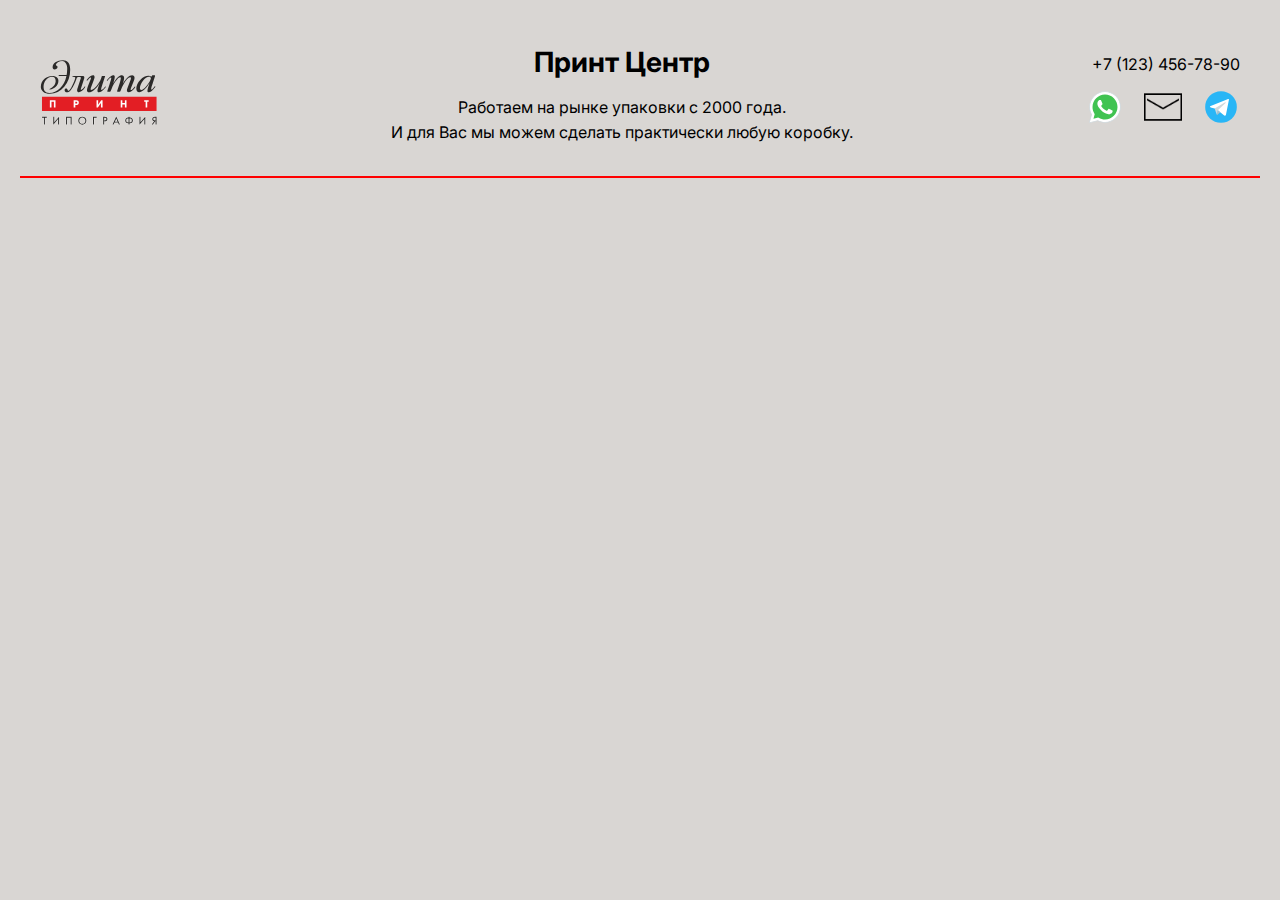
==== index.html @ a6a3c1fc "first commit" ====
<!DOCTYPE html>
<html lang="ru">

<head>
	<meta charset="UTF-8">
	<meta name="viewport" content="width=device-width, initial-scale=1.0">
	<title>Элита Принт Топография</title>
	<link rel="stylesheet" href="style.css">
	<link href="https://fonts.googleapis.com/css2?family=Inter:wght@400&display=swap" rel="stylesheet">
</head>

<body>
	<header class="header">
		<img src="img/logo.svg" alt="Логотип">
		<div class="center-text">
			<h1>Принт Центр</h1>
			<p>Работаем на рынке упаковки с 2000 года. </p>
			<p>И для Вас мы можем сделать практически любую коробку.</p>
		</div>
		<div class="contact-info">
			<p>+7 (123) 456-78-90</p>
			<div class="social-icons">
				<a href="#"><img src="img/wa.svg" alt="WhatsApp"></a>
				<a href="#"><img src="img/e-mail.png" alt="E-mail"></a>
				<a href="#"><img src="img/tg28.svg" alt="Telegram"></a>
			</div>
		</div>
	</header>
	<div class="red-line"></div>

</body>

</html>
---- style.css ----
/* Обнуляющие стили */
* {
	margin: 0;
	padding: 0;
	box-sizing: border-box;
}

body {
  font-family: 'Inter', sans-serif;
	line-height: 1.6;
	background-color: #d9d6d3;
	padding: 20px;
}

.header {
	display: flex;
	flex-direction: column;
	align-items: center;
	text-align: center;
	/* background-color: #fff; */
	padding: 20px;
	/* border-radius: 10px;
	box-shadow: 0 0 10px rgba(0, 0, 0, 0.1); */
}

/* .logo {
	font-size: 24px;
	font-weight: bold;
	margin-bottom: 10px;
} */

.center-text h1 {
	font-size: 28px;
	margin-bottom: 10px;
}

.center-text p {
	font-size: 16px;
	margin-bottom: 0px;
}

.contact-info {
	display: flex;
	flex-direction: column;
	align-items: center;
}

.contact-info p {
	font-size: 16px;
	margin-bottom: 10px;
}

.social-icons {
	display: flex;
	gap: 20px;
}

.social-icons a img {
	width: 38px;
	height: 38px;
}

.red-line {
	width: 100%;
	height: 2px;
	background-color: red;
	margin-top: 10px;
}

/* Адаптивная верстка */
@media (min-width: 768px) {
	.header {
			flex-direction: row;
			justify-content: space-between;
			text-align: left;
	}

	.center-text {
			text-align: center;
			flex: 1;
			margin: 0 20px;
	}

	.contact-info {
			align-items: flex-end;
	}
}
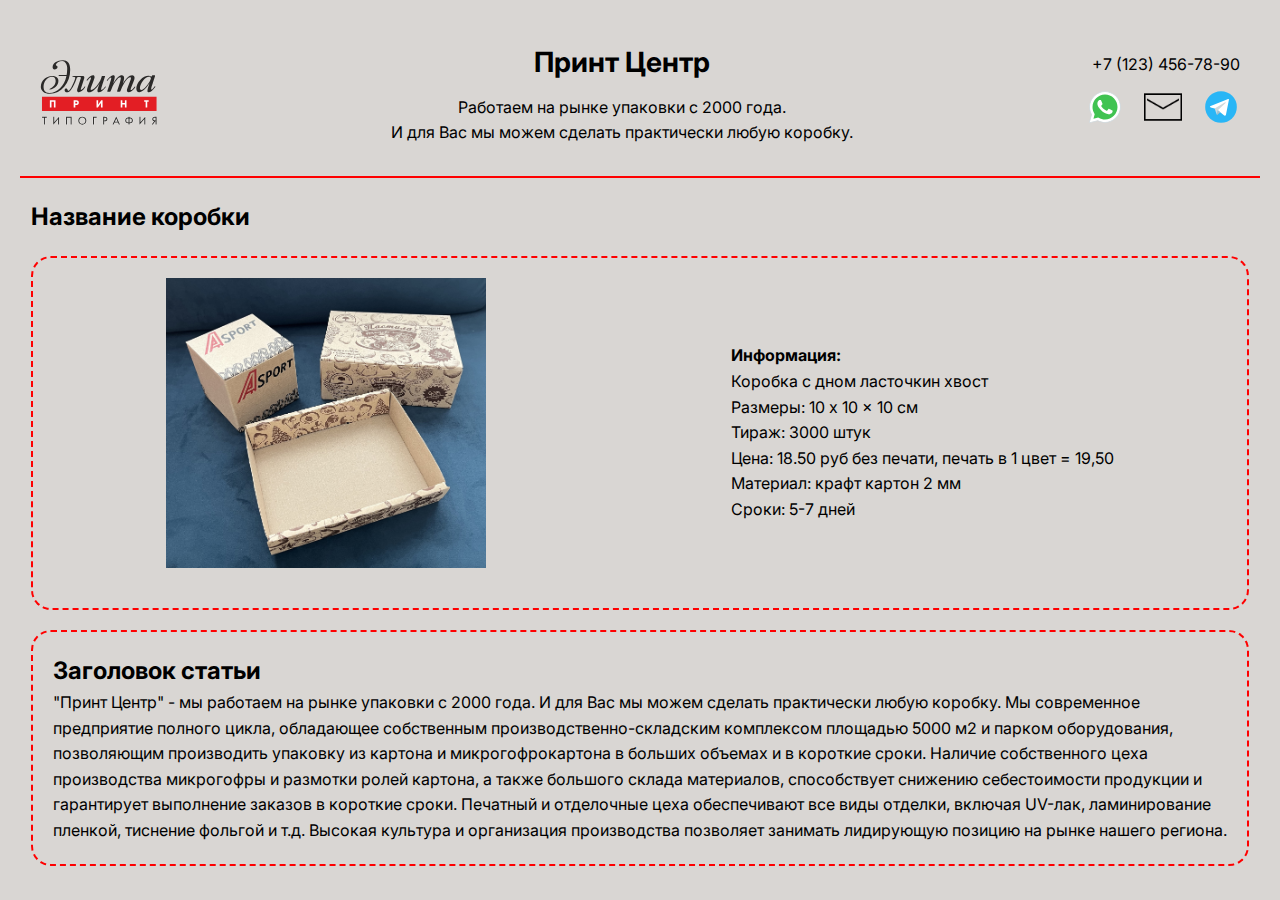
==== commit b70ca8b6: "add img block" ====
--- a/index.html
+++ b/index.html
@@ -27,7 +27,37 @@
 		</div>
 	</header>
 	<div class="red-line"></div>
+	<div class="container">
+		<h2 class="box-name">Название коробки</h2>
+		<div class="box-info">
+			<div class="box-content">
+				<img src="img/box.jpg" alt="Фото коробки">
+				<div class="box-text">
+					<h4>Информация:</h4>
+					<p>Коробка с дном ласточкин хвост</p>
+					<p>Размеры: 10 x 10 x 10 см</p>
+					<p>Тираж: 3000 штук</p>
+					<p>Цена: 18.50 руб без печати, печать в 1 цвет = 19,50</p>
+					<p>Материал: крафт картон 2 мм</p>
+					<p>Сроки: 5-7 дней</p>
+				</div>
+			</div>
+		</div>
 
+		<div class="additional-info">
+			<h2>Заголовок статьи</h2>
+			<p>"Принт Центр" - мы работаем на рынке упаковки с 2000 года.
+				И для Вас мы можем сделать практически любую коробку.
+				Мы современное предприятие полного цикла, обладающее собственным производственно-складским комплексом площадью
+				5000 м2 и парком оборудования, позволяющим производить упаковку из картона и микрогофрокартона в больших объемах
+				и в короткие сроки.
+				Наличие собственного цеха производства микрогофры и размотки ролей картона, а также большого склада материалов,
+				способствует снижению себестоимости продукции и гарантирует выполнение заказов в короткие сроки.
+				Печатный и отделочные цеха обеспечивают все виды отделки, включая UV-лак, ламинирование пленкой, тиснение
+				фольгой и т.д.
+				Высокая культура и организация производства позволяет занимать лидирующую позицию на рынке нашего региона.</p>
+		</div>
+	</div>
 </body>
 
 </html>--- a/style.css
+++ b/style.css
@@ -1,87 +1,127 @@
 /* Обнуляющие стили */
 * {
-	margin: 0;
-	padding: 0;
-	box-sizing: border-box;
+  margin: 0;
+  padding: 0;
+  box-sizing: border-box;
 }
 
 body {
-  font-family: 'Inter', sans-serif;
-	line-height: 1.6;
-	background-color: #d9d6d3;
-	padding: 20px;
+  font-family: "Inter", sans-serif;
+  line-height: 1.6;
+  background-color: #d9d6d3;
+  padding: 20px;
 }
 
 .header {
-	display: flex;
-	flex-direction: column;
-	align-items: center;
-	text-align: center;
-	/* background-color: #fff; */
-	padding: 20px;
-	/* border-radius: 10px;
-	box-shadow: 0 0 10px rgba(0, 0, 0, 0.1); */
+  display: flex;
+  flex-direction: column;
+  align-items: center;
+  text-align: center;
+  padding: 20px;
 }
 
-/* .logo {
-	font-size: 24px;
-	font-weight: bold;
-	margin-bottom: 10px;
-} */
+.container {
+	max-width: 1218px;
+	margin: 0 auto;
+}
 
 .center-text h1 {
-	font-size: 28px;
-	margin-bottom: 10px;
+  font-size: 28px;
+  margin-bottom: 10px;
 }
 
 .center-text p {
-	font-size: 16px;
-	margin-bottom: 0px;
+  font-size: 16px;
+  margin-bottom: 0px;
 }
 
 .contact-info {
-	display: flex;
-	flex-direction: column;
-	align-items: center;
+  display: flex;
+  flex-direction: column;
+  align-items: center;
 }
 
 .contact-info p {
-	font-size: 16px;
-	margin-bottom: 10px;
+  font-size: 16px;
+  margin-bottom: 10px;
 }
 
 .social-icons {
-	display: flex;
-	gap: 20px;
+  display: flex;
+  gap: 20px;
 }
 
 .social-icons a img {
-	width: 38px;
-	height: 38px;
+  width: 38px;
+  height: 38px;
 }
 
 .red-line {
-	width: 100%;
-	height: 2px;
-	background-color: red;
-	margin-top: 10px;
+  width: 100%;
+  height: 2px;
+  background-color: red;
+  margin-top: 10px;
+}
+
+.box-name {
+  margin-top: 20px;
+  margin-bottom: 10px;
+}
+
+.box-info {
+  border: 2px dashed red;
+  border-radius: 20px;
+  padding: 20px;
+  margin-top: 20px;
+}
+
+.box-content {
+  display: flex;
+  flex-direction: column;
+  align-items: center;
+  justify-content: space-around;
+}
+
+.box-content img {
+  max-width: 320px;
+  height: auto;
+  margin-bottom: 20px;
+}
+
+.box-text {
+  text-align: left;
+}
+
+.additional-info {
+  border: 2px dashed red;
+  border-radius: 20px;
+  padding: 20px;
+  margin-top: 20px;
 }
 
 /* Адаптивная верстка */
 @media (min-width: 768px) {
-	.header {
-			flex-direction: row;
-			justify-content: space-between;
-			text-align: left;
-	}
+  .header {
+    flex-direction: row;
+    justify-content: space-between;
+    text-align: left;
+  }
 
-	.center-text {
-			text-align: center;
-			flex: 1;
-			margin: 0 20px;
-	}
+  .center-text {
+    text-align: center;
+    flex: 1;
+    margin: 0 20px;
+  }
 
-	.contact-info {
-			align-items: flex-end;
-	}
-}+  .contact-info {
+    align-items: flex-end;
+  }
+
+  .box-content {
+    flex-direction: row;
+  }
+
+  .box-text {
+    margin-left: 20px;
+  }
+}
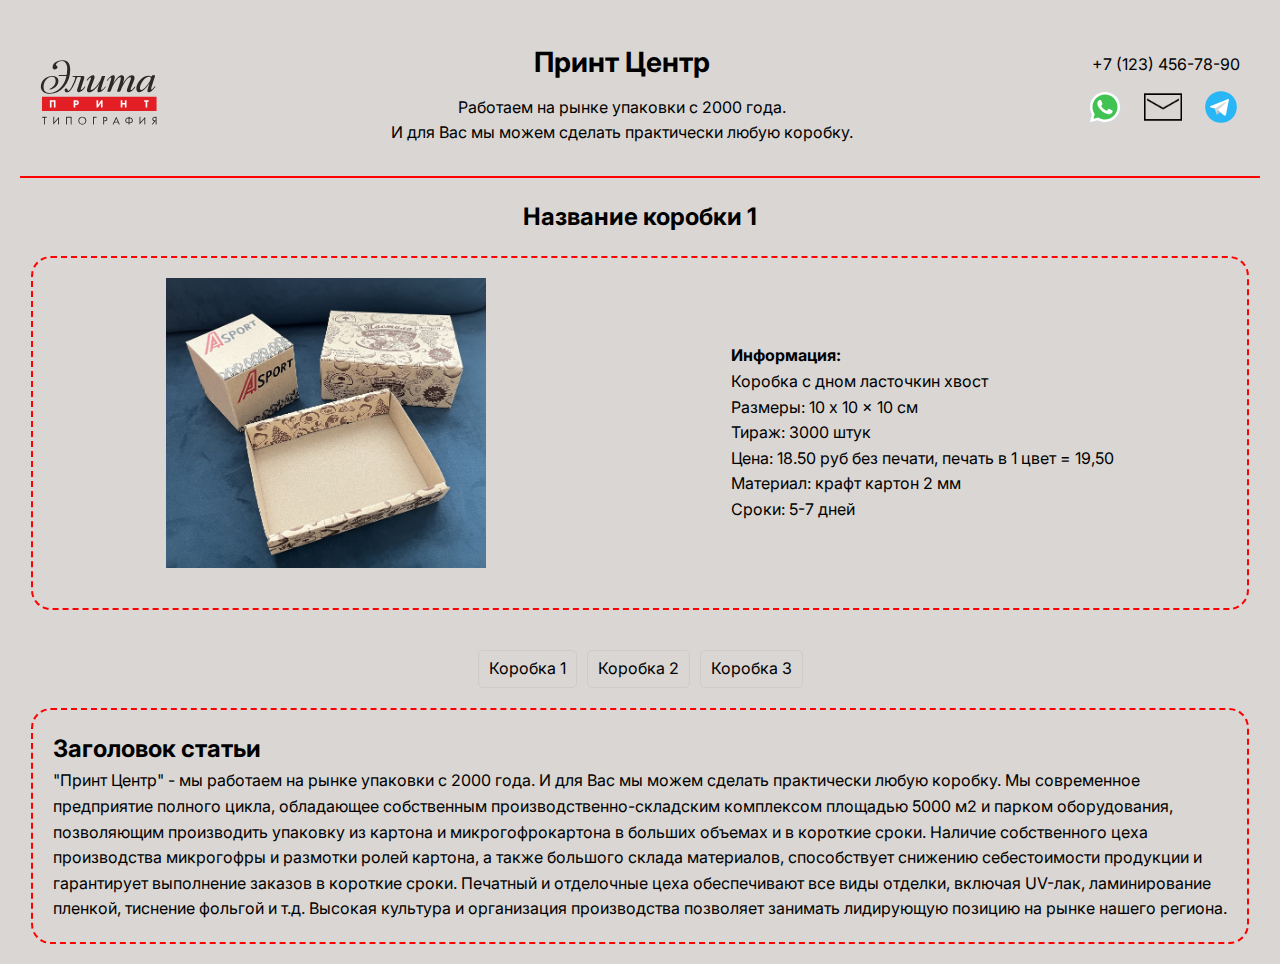
==== commit 0abf3925: "add slider" ====
--- a/index.html
+++ b/index.html
@@ -14,7 +14,7 @@
 		<img src="img/logo.svg" alt="Логотип">
 		<div class="center-text">
 			<h1>Принт Центр</h1>
-			<p>Работаем на рынке упаковки с 2000 года. </p>
+			<p>Работаем на рынке упаковки с 2000 года.</p>
 			<p>И для Вас мы можем сделать практически любую коробку.</p>
 		</div>
 		<div class="contact-info">
@@ -28,7 +28,7 @@
 	</header>
 	<div class="red-line"></div>
 	<div class="container">
-		<h2 class="box-name">Название коробки</h2>
+		<!-- <h2 class="box-name">Название коробки</h2>
 		<div class="box-info">
 			<div class="box-content">
 				<img src="img/box.jpg" alt="Фото коробки">
@@ -41,8 +41,77 @@
 					<p>Материал: крафт картон 2 мм</p>
 					<p>Сроки: 5-7 дней</p>
 				</div>
+			</div> -->
+		<div class="slider">
+			<!-- Radio buttons -->
+			<input type="radio" name="slider" id="slide1" checked>
+			<input type="radio" name="slider" id="slide2">
+			<input type="radio" name="slider" id="slide3">
+
+			<!-- Slides -->
+			<div class="slides">
+				<div class="slide" id="content1">
+					<h2 class="box-name">Название коробки 1</h2>
+					<div class="box-info">
+						<div class="box-content">
+							<img src="img/box.jpg" alt="Фото коробки">
+							<div class="box-text">
+								<h4>Информация:</h4>
+								<p>Коробка с дном ласточкин хвост</p>
+								<p>Размеры: 10 x 10 x 10 см</p>
+								<p>Тираж: 3000 штук</p>
+								<p>Цена: 18.50 руб без печати, печать в 1 цвет = 19,50</p>
+								<p>Материал: крафт картон 2 мм</p>
+								<p>Сроки: 5-7 дней</p>
+							</div>
+						</div>
+					</div>
+				</div>
+				<div class="slide" id="content2">
+					<h2 class="box-name">Название коробки 2</h2>
+					<div class="box-info">
+						<div class="box-content">
+							<img src="img/box2.jpg" alt="Фото коробки">
+							<div class="box-text">
+								<h4>Информация:</h4>
+								<p>Коробка с дном ласточкин хвост</p>
+								<p>Размеры: 10 x 10 x 10 см</p>
+								<p>Тираж: 3000 штук</p>
+								<p>Цена: 18.50 руб без печати, печать в 1 цвет = 19,50</p>
+								<p>Материал: крафт картон 2 мм</p>
+								<p>Сроки: 5-7 дней</p>
+							</div>
+						</div>
+					</div>
+				</div>
+				<div class="slide" id="content3">
+
+					<h2 class="box-name">Название коробки 3</h2>
+					<div class="box-info">
+						<div class="box-content">
+							<img src="img/box.jpg" alt="Фото коробки">
+							<div class="box-text">
+								<h4>Информация:</h4>
+								<p>Коробка с дном ласточкин хвост</p>
+								<p>Размеры: 10 x 10 x 10 см</p>
+								<p>Тираж: 3000 штук</p>
+								<p>Цена: 18.50 руб без печати, печать в 1 цвет = 19,50</p>
+								<p>Материал: крафт картон 2 мм</p>
+								<p>Сроки: 5-7 дней</p>
+							</div>
+						</div>
+					</div>
+				</div>
+			</div>
+
+			<!-- Navigation -->
+			<div class="navigation">
+				<label for="slide1">Коробка 1</label>
+				<label for="slide2">Коробка 2</label>
+				<label for="slide3">Коробка 3</label>
 			</div>
 		</div>
+
 
 		<div class="additional-info">
 			<h2>Заголовок статьи</h2>
--- a/style.css
+++ b/style.css
@@ -99,6 +99,63 @@
   margin-top: 20px;
 }
 
+/* Основные стили слайдера */
+.slider {
+  position: relative;
+  max-width: 100%;
+  margin: 0 auto;
+  overflow: hidden;
+}
+
+.slides {
+  display: flex;
+  transition: transform 0.5s ease-in-out;
+}
+
+.slide {
+  min-width: 100%;
+  box-sizing: border-box;
+  text-align: center;
+}
+
+/* Скрытие радиокнопок */
+input[type="radio"] {
+  display: none;
+}
+
+/* Позиционирование слайдов */
+#slide1:checked ~ .slides {
+  transform: translateX(0);
+}
+#slide2:checked ~ .slides {
+  transform: translateX(-100%);
+}
+#slide3:checked ~ .slides {
+  transform: translateX(-200%);
+}
+
+/* Стили для навигации */
+.navigation {
+  display: flex;
+  justify-content: center;
+  gap: 10px;
+  margin-top: 10px;
+}
+
+.navigation label {
+  cursor: pointer;
+  padding: 5px 10px;
+  background-color: #d9d6d3;
+  border: 1px solid #ccc;
+  border-radius: 5px;
+  transition: background-color 0.3s;
+}
+
+.navigation label:hover {
+  background-color: #ccc;
+}
+
+
 /* Адаптивная верстка */
 @media (min-width: 768px) {
   .header {
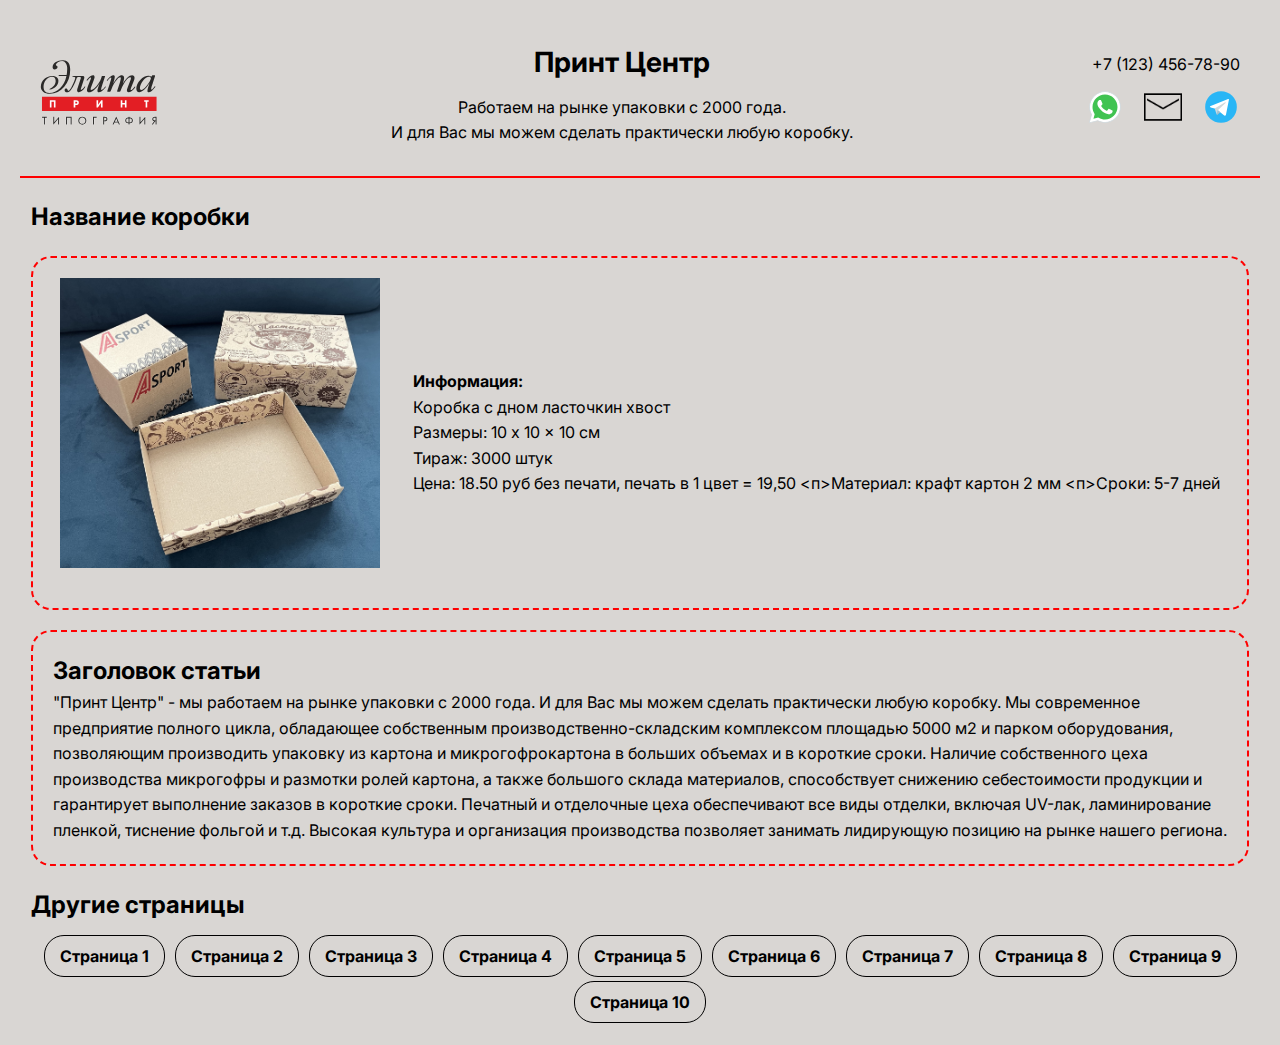
==== commit 048b2a26: "add link" ====
--- a/index.html
+++ b/index.html
@@ -10,25 +10,10 @@
 </head>
 
 <body>
-	<header class="header">
-		<img src="img/logo.svg" alt="Логотип">
-		<div class="center-text">
-			<h1>Принт Центр</h1>
-			<p>Работаем на рынке упаковки с 2000 года.</p>
-			<p>И для Вас мы можем сделать практически любую коробку.</p>
-		</div>
-		<div class="contact-info">
-			<p>+7 (123) 456-78-90</p>
-			<div class="social-icons">
-				<a href="#"><img src="img/wa.svg" alt="WhatsApp"></a>
-				<a href="#"><img src="img/e-mail.png" alt="E-mail"></a>
-				<a href="#"><img src="img/tg28.svg" alt="Telegram"></a>
-			</div>
-		</div>
-	</header>
-	<div class="red-line"></div>
+	<div id="header-placeholder"></div>
+
 	<div class="container">
-		<!-- <h2 class="box-name">Название коробки</h2>
+		<h2 class="box-name">Название коробки</h2>
 		<div class="box-info">
 			<div class="box-content">
 				<img src="img/box.jpg" alt="Фото коробки">
@@ -37,82 +22,12 @@
 					<p>Коробка с дном ласточкин хвост</p>
 					<p>Размеры: 10 x 10 x 10 см</p>
 					<p>Тираж: 3000 штук</p>
-					<p>Цена: 18.50 руб без печати, печать в 1 цвет = 19,50</p>
-					<p>Материал: крафт картон 2 мм</p>
-					<p>Сроки: 5-7 дней</p>
-				</div>
-			</div> -->
-		<div class="slider">
-			<!-- Radio buttons -->
-			<input type="radio" name="slider" id="slide1" checked>
-			<input type="radio" name="slider" id="slide2">
-			<input type="radio" name="slider" id="slide3">
-
-			<!-- Slides -->
-			<div class="slides">
-				<div class="slide" id="content1">
-					<h2 class="box-name">Название коробки 1</h2>
-					<div class="box-info">
-						<div class="box-content">
-							<img src="img/box.jpg" alt="Фото коробки">
-							<div class="box-text">
-								<h4>Информация:</h4>
-								<p>Коробка с дном ласточкин хвост</p>
-								<p>Размеры: 10 x 10 x 10 см</p>
-								<p>Тираж: 3000 штук</p>
-								<p>Цена: 18.50 руб без печати, печать в 1 цвет = 19,50</p>
-								<p>Материал: крафт картон 2 мм</p>
-								<p>Сроки: 5-7 дней</p>
-							</div>
-						</div>
-					</div>
-				</div>
-				<div class="slide" id="content2">
-					<h2 class="box-name">Название коробки 2</h2>
-					<div class="box-info">
-						<div class="box-content">
-							<img src="img/box2.jpg" alt="Фото коробки">
-							<div class="box-text">
-								<h4>Информация:</h4>
-								<p>Коробка с дном ласточкин хвост</p>
-								<p>Размеры: 10 x 10 x 10 см</p>
-								<p>Тираж: 3000 штук</p>
-								<p>Цена: 18.50 руб без печати, печать в 1 цвет = 19,50</p>
-								<p>Материал: крафт картон 2 мм</p>
-								<p>Сроки: 5-7 дней</p>
-							</div>
-						</div>
-					</div>
-				</div>
-				<div class="slide" id="content3">
-
-					<h2 class="box-name">Название коробки 3</h2>
-					<div class="box-info">
-						<div class="box-content">
-							<img src="img/box.jpg" alt="Фото коробки">
-							<div class="box-text">
-								<h4>Информация:</h4>
-								<p>Коробка с дном ласточкин хвост</p>
-								<p>Размеры: 10 x 10 x 10 см</p>
-								<p>Тираж: 3000 штук</p>
-								<p>Цена: 18.50 руб без печати, печать в 1 цвет = 19,50</p>
-								<p>Материал: крафт картон 2 мм</p>
-								<p>Сроки: 5-7 дней</p>
-							</div>
-						</div>
-					</div>
+					<p>Цена: 18.50 руб без печати, печать в 1 цвет = 19,50</п>
+						<п>Материал: крафт картон 2 мм</п>
+						<п>Сроки: 5-7 дней</п>
 				</div>
 			</div>
-
-			<!-- Navigation -->
-			<div class="navigation">
-				<label for="slide1">Коробка 1</label>
-				<label for="slide2">Коробка 2</label>
-				<label for="slide3">Коробка 3</label>
-			</div>
 		</div>
-
-
 		<div class="additional-info">
 			<h2>Заголовок статьи</h2>
 			<p>"Принт Центр" - мы работаем на рынке упаковки с 2000 года.
@@ -126,7 +41,31 @@
 				фольгой и т.д.
 				Высокая культура и организация производства позволяет занимать лидирующую позицию на рынке нашего региона.</p>
 		</div>
+		<div class="links">
+			<h2>Другие страницы</h2>
+			<ul>
+				<li><a href="page1.html">Страница 1</a></li>
+				<li><a href="page2.html">Страница 2</a></li>
+				<li><a href="page3.html">Страница 3</a></li>
+				<li><a href="page4.html">Страница 4</a></li>
+				<li><a href="page5.html">Страница 5</a></li>
+				<li><a href="page6.html">Страница 6</a></li>
+				<li><a href="page7.html">Страница 7</a></li>
+				<li><a href="page8.html">Страница 8</a></li>
+				<li><a href="page9.html">Страница 9</a></li>
+				<li><a href="page10.html">Страница 10</a></li>
+			</ul>
+		</div>
 	</div>
+
+	<script>
+		// Загрузка хедера
+		fetch('header.html')
+			.then(response => response.text())
+			.then(data => {
+				document.getElementById('header-placeholder').innerHTML = data;
+			});
+	</script>
 </body>
 
 </html>--- a/style.css
+++ b/style.css
@@ -1,23 +1,23 @@
 /* Обнуляющие стили */
 * {
-  margin: 0;
-  padding: 0;
-  box-sizing: border-box;
+	margin: 0;
+	padding: 0;
+	box-sizing: border-box;
 }
 
 body {
-  font-family: "Inter", sans-serif;
-  line-height: 1.6;
-  background-color: #d9d6d3;
-  padding: 20px;
+	font-family: 'Inter', sans-serif;
+	line-height: 1.6;
+	background-color: #d9d6d3;
+	padding: 20px;
 }
 
 .header {
-  display: flex;
-  flex-direction: column;
-  align-items: center;
-  text-align: center;
-  padding: 20px;
+	display: flex;
+	flex-direction: column;
+	align-items: center;
+	text-align: center;
+	padding: 20px;
 }
 
 .container {
@@ -26,159 +26,240 @@
 }
 
 .center-text h1 {
-  font-size: 28px;
-  margin-bottom: 10px;
+	font-size: 28px;
+	margin-bottom: 10px;
 }
 
 .center-text p {
-  font-size: 16px;
-  margin-bottom: 0px;
+	font-size: 16px;
+	margin-bottom: 0px;
 }
 
 .contact-info {
-  display: flex;
-  flex-direction: column;
-  align-items: center;
+	display: flex;
+	flex-direction: column;
+	align-items: center;
 }
 
 .contact-info p {
-  font-size: 16px;
-  margin-bottom: 10px;
+	font-size: 16px;
+	margin-bottom: 10px;
 }
 
 .social-icons {
-  display: flex;
-  gap: 20px;
+	display: flex;
+	gap: 20px;
 }
 
 .social-icons a img {
-  width: 38px;
-  height: 38px;
+	width: 38px;
+	height: 38px;
 }
 
 .red-line {
-  width: 100%;
-  height: 2px;
-  background-color: red;
-  margin-top: 10px;
+	width: 100%;
+	height: 2px;
+	background-color: red;
+	margin-top: 10px;
 }
 
 .box-name {
-  margin-top: 20px;
-  margin-bottom: 10px;
+	margin-top: 20px;
+	margin-bottom: 10px;
 }
 
 .box-info {
-  border: 2px dashed red;
-  border-radius: 20px;
-  padding: 20px;
-  margin-top: 20px;
+	border: 2px dashed red;
+	border-radius: 20px;
+	padding: 20px;
+	margin-top: 20px;
 }
 
 .box-content {
-  display: flex;
-  flex-direction: column;
-  align-items: center;
-  justify-content: space-around;
+	display: flex;
+	flex-direction: column;
+	align-items: center;
+	justify-content: space-around;
 }
 
 .box-content img {
-  max-width: 320px;
-  height: auto;
-  margin-bottom: 20px;
+	max-width: 320px;
+	height: auto;
+	margin-bottom: 20px;
 }
 
 .box-text {
-  text-align: left;
+	text-align: left;
 }
 
 .additional-info {
-  border: 2px dashed red;
-  border-radius: 20px;
-  padding: 20px;
-  margin-top: 20px;
+	border: 2px dashed red;
+	border-radius: 20px;
+	padding: 20px;
+	margin-top: 20px;
+}
+
+.links {
+	margin-top: 20px;
+}
+
+.links ul {
+	list-style-type: none;
+	padding: 0;
+	display: flex;
+	flex-wrap: wrap;
+	gap: 10px;
+	justify-content: center;
+	margin-top: 20px;
+}
+
+.links li {
+	margin-bottom: 10px;
+}
+
+.links a {
+	/* text-decoration: none;
+	color: #000;
+	font-weight: bold;
+	padding: 10px 15px;
+	background-color: #fff;
+	border: 1px solid #ccc;
+	border-radius: 5px;
+	transition: background-color 0.3s; */
+	text-decoration: none;
+	color: #000;
+	font-weight: bold;
+	padding: 10px 15px;
+	background-color: transparent;
+	border: 1px solid black;
+	border-radius: 20px;
+	transition: background-color 0.3s;
+
+}
+
+.links a:hover {
+	background-color: #ccc;
 }
 
 /* Основные стили слайдера */
 .slider {
-  position: relative;
-  max-width: 100%;
-  margin: 0 auto;
-  overflow: hidden;
+	position: relative;
+	max-width: 100%;
+	margin: 0 auto;
+	overflow: hidden;
 }
 
 .slides {
-  display: flex;
-  transition: transform 0.5s ease-in-out;
+	display: flex;
+	transition: transform 0.5s ease-in-out;
 }
 
 .slide {
-  min-width: 100%;
-  box-sizing: border-box;
-  text-align: center;
+	min-width: 100%;
+	box-sizing: border-box;
+	text-align: center;
 }
 
 /* Скрытие радиокнопок */
 input[type="radio"] {
-  display: none;
+	display: none;
 }
 
 /* Позиционирование слайдов */
 #slide1:checked ~ .slides {
-  transform: translateX(0);
+	transform: translateX(0);
 }
 #slide2:checked ~ .slides {
-  transform: translateX(-100%);
+	transform: translateX(-100%);
 }
 #slide3:checked ~ .slides {
-  transform: translateX(-200%);
+	transform: translateX(-200%);
 }
 
 /* Стили для навигации */
 .navigation {
-  display: flex;
-  justify-content: center;
-  gap: 10px;
-  margin-top: 10px;
+	display: flex;
+	justify-content: center;
+	gap: 10px;
+	margin-top: 10px;
 }
 
 .navigation label {
-  cursor: pointer;
-  padding: 5px 10px;
-  background-color: #d9d6d3;
-  border: 1px solid #ccc;
-  border-radius: 5px;
-  transition: background-color 0.3s;
+	cursor: pointer;
+	padding: 5px 10px;
+	background-color: #d9d6d3;
+	border: 1px solid #ccc;
+	border-radius: 5px;
+	transition: background-color 0.3s;
 }
 
 .navigation label:hover {
-  background-color: #ccc;
-}
-
+	background-color: #ccc;
+}
+
+/* Стили для кнопок управления */
+.controls {
+	position: absolute;
+	top: 50%;
+	width: 100%;
+	display: flex;
+	justify-content: space-between;
+	transform: translateY(-50%);
+}
+
+.control-left,
+.control-right {
+	width: 50px;
+	height: 50px;
+	background-color: rgba(0, 0, 0, 0.5);
+	border-radius: 50%;
+	cursor: pointer;
+}
+
+.control-left::before,
+.control-right::before {
+	content: '';
+	position: absolute;
+	top: 50%;
+	left: 50%;
+	width: 20px;
+	height: 20px;
+	border: solid white;
+	border-width: 0 3px 3px 0;
+	transform: translate(-50%, -50%);
+}
+
+.control-left::before {
+	transform: translate(-50%, -50%) rotate(135deg);
+}
+
+.control-right::before {
+	transform: translate(-50%, -50%) rotate(-45deg);
+}
 
 /* Адаптивная верстка */
 @media (min-width: 768px) {
-  .header {
-    flex-direction: row;
-    justify-content: space-between;
-    text-align: left;
-  }
-
-  .center-text {
-    text-align: center;
-    flex: 1;
-    margin: 0 20px;
-  }
-
-  .contact-info {
-    align-items: flex-end;
-  }
-
-  .box-content {
-    flex-direction: row;
-  }
-
-  .box-text {
-    margin-left: 20px;
-  }
-}
+	.header {
+			flex-direction: row;
+			justify-content: space-between;
+			text-align: left;
+	}
+
+	.center-text {
+			text-align: center;
+			flex: 1;
+			margin: 0 20px;
+	}
+
+	.contact-info {
+			align-items: flex-end;
+	}
+
+	.box-content {
+			flex-direction: row;
+	}
+
+	.box-text {
+			margin-left: 20px;
+	}
+}
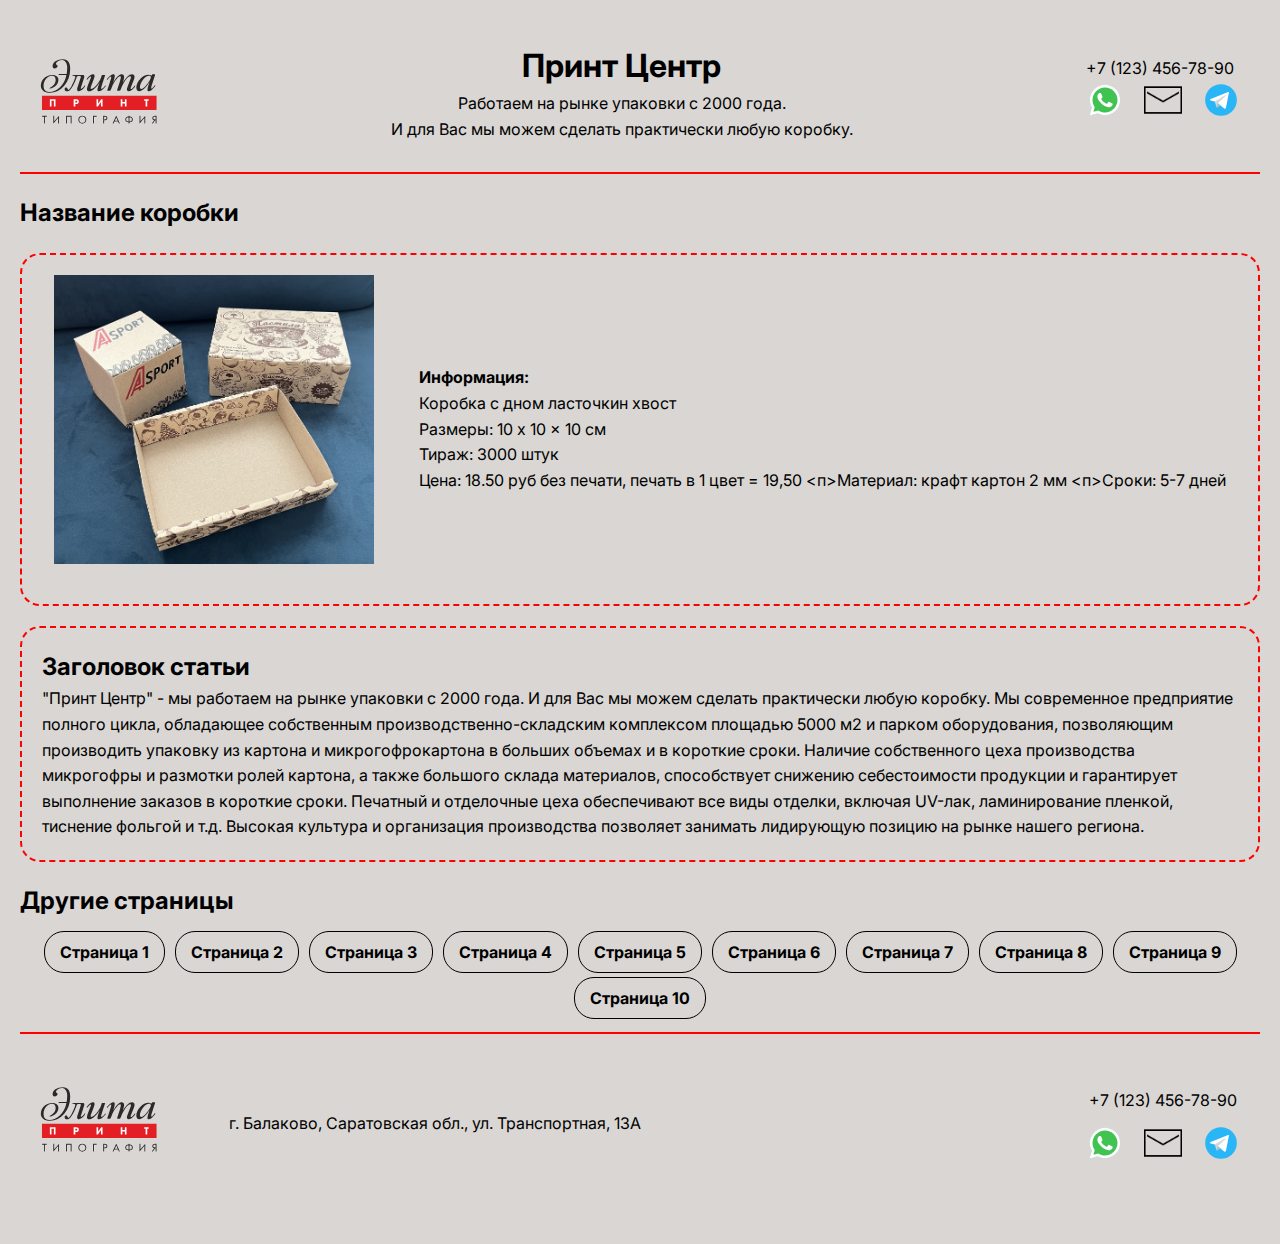
==== commit 5e967139: "add map" ====
--- a/index.html
+++ b/index.html
@@ -2,70 +2,81 @@
 <html lang="ru">
 
 <head>
-	<meta charset="UTF-8">
-	<meta name="viewport" content="width=device-width, initial-scale=1.0">
-	<title>Элита Принт Топография</title>
-	<link rel="stylesheet" href="style.css">
-	<link href="https://fonts.googleapis.com/css2?family=Inter:wght@400&display=swap" rel="stylesheet">
+    <meta charset="UTF-8">
+    <meta name="viewport" content="width=device-width, initial-scale=1.0">
+    <title>Элита Принт Топография</title>
+    <link rel="stylesheet" href="style.css">
+    <link href="https://fonts.googleapis.com/css2?family=Inter:wght@400&display=swap" rel="stylesheet">
 </head>
 
 <body>
-	<div id="header-placeholder"></div>
+    <div id="header-placeholder"></div>
 
-	<div class="container">
-		<h2 class="box-name">Название коробки</h2>
-		<div class="box-info">
-			<div class="box-content">
-				<img src="img/box.jpg" alt="Фото коробки">
-				<div class="box-text">
-					<h4>Информация:</h4>
-					<p>Коробка с дном ласточкин хвост</p>
-					<p>Размеры: 10 x 10 x 10 см</p>
-					<p>Тираж: 3000 штук</p>
-					<p>Цена: 18.50 руб без печати, печать в 1 цвет = 19,50</п>
-						<п>Материал: крафт картон 2 мм</п>
-						<п>Сроки: 5-7 дней</п>
-				</div>
-			</div>
-		</div>
-		<div class="additional-info">
-			<h2>Заголовок статьи</h2>
-			<p>"Принт Центр" - мы работаем на рынке упаковки с 2000 года.
-				И для Вас мы можем сделать практически любую коробку.
-				Мы современное предприятие полного цикла, обладающее собственным производственно-складским комплексом площадью
-				5000 м2 и парком оборудования, позволяющим производить упаковку из картона и микрогофрокартона в больших объемах
-				и в короткие сроки.
-				Наличие собственного цеха производства микрогофры и размотки ролей картона, а также большого склада материалов,
-				способствует снижению себестоимости продукции и гарантирует выполнение заказов в короткие сроки.
-				Печатный и отделочные цеха обеспечивают все виды отделки, включая UV-лак, ламинирование пленкой, тиснение
-				фольгой и т.д.
-				Высокая культура и организация производства позволяет занимать лидирующую позицию на рынке нашего региона.</p>
-		</div>
-		<div class="links">
-			<h2>Другие страницы</h2>
-			<ul>
-				<li><a href="page1.html">Страница 1</a></li>
-				<li><a href="page2.html">Страница 2</a></li>
-				<li><a href="page3.html">Страница 3</a></li>
-				<li><a href="page4.html">Страница 4</a></li>
-				<li><a href="page5.html">Страница 5</a></li>
-				<li><a href="page6.html">Страница 6</a></li>
-				<li><a href="page7.html">Страница 7</a></li>
-				<li><a href="page8.html">Страница 8</a></li>
-				<li><a href="page9.html">Страница 9</a></li>
-				<li><a href="page10.html">Страница 10</a></li>
-			</ul>
-		</div>
-	</div>
+    <div class="container">
+        <h2 class="box-name">Название коробки</h2>
+        <div class="box-info">
+            <div class="box-content">
+                <img src="img/box.jpg" alt="Фото коробки">
+                <div class="box-text">
+                    <h4>Информация:</h4>
+                    <p>Коробка с дном ласточкин хвост</p>
+                    <p>Размеры: 10 x 10 x 10 см</p>
+                    <p>Тираж: 3000 штук</p>
+                    <p>Цена: 18.50 руб без печати, печать в 1 цвет = 19,50</п>
+                    <п>Материал: крафт картон 2 мм</п>
+                    <п>Сроки: 5-7 дней</п>
+                </div>
+            </div>
+        </div>
+        <div class="additional-info">
+            <h2>Заголовок статьи</h2>
+            <p>"Принт Центр" - мы работаем на рынке упаковки с 2000 года.
+                И для Вас мы можем сделать практически любую коробку.
+                Мы современное предприятие полного цикла, обладающее собственным производственно-складским комплексом площадью
+                5000 м2 и парком оборудования, позволяющим производить упаковку из картона и микрогофрокартона в больших объемах
+                и в короткие сроки.
+                Наличие собственного цеха производства микрогофры и размотки ролей картона, а также большого склада материалов,
+                способствует снижению себестоимости продукции и гарантирует выполнение заказов в короткие сроки.
+                Печатный и отделочные цеха обеспечивают все виды отделки, включая UV-лак, ламинирование пленкой, тиснение
+                фольгой и т.д.
+                Высокая культура и организация производства позволяет занимать лидирующую позицию на рынке нашего региона.</p>
+        </div>
+        <div class="links">
+            <h2>Другие страницы</h2>
+            <ul>
+                <li><a href="page1.html">Страница 1</a></li>
+                <li><a href="page2.html">Страница 2</a></li>
+                <li><a href="page3.html">Страница 3</a></li>
+                <li><a href="page4.html">Страница 4</a></li>
+                <li><a href="page5.html">Страница 5</a></li>
+                <li><a href="page6.html">Страница 6</a></li>
+                <li><a href="page7.html">Страница 7</a></li>
+                <li><a href="page8.html">Страница 8</a></li>
+                <li><a href="page9.html">Страница 9</a></li>
+                <li><a href="page10.html">Страница 10</a></li>
+            </ul>
+        </div>
+    </div>
 
-	<script>
-		// Загрузка хедера
-		fetch('header.html')
-			.then(response => response.text())
-			.then(data => {
-				document.getElementById('header-placeholder').innerHTML = data;
-			});
-	</script>
+    <div id="footer-placeholder"></div>
+
+    <script>
+        // Загрузка хедера
+        document.addEventListener("DOMContentLoaded", function() {
+            fetch('header.html')
+                .then(response => response.text())
+                .then(data => {
+                    document.getElementById('header-placeholder').innerHTML = data;
+                });
+
+            // Загрузка футера
+            fetch('footer.html')
+                .then(response => response.text())
+                .then(data => {
+                    document.getElementById('footer-placeholder').innerHTML = data;
+                });
+        });
+    </script>
 </body>
 
 </html>--- a/style.css
+++ b/style.css
@@ -20,28 +20,30 @@
 	padding: 20px;
 }
 
-.container {
-	max-width: 1218px;
-	margin: 0 auto;
-}
-
-.center-text h1 {
-	font-size: 28px;
-	margin-bottom: 10px;
-}
-
-.center-text p {
-	font-size: 16px;
-	margin-bottom: 0px;
-}
-
-.contact-info {
+.footer {
+	display: flex;
+	flex-direction: row;
+	align-items: center;
+	text-align: center;
+	padding: 20px;
+	justify-content: space-between;
+}
+
+.footer-logo {
+	margin-bottom: 10px;
+}
+
+.footer-address {
+	margin-bottom: 10px;
+}
+
+.footer-contact {
 	display: flex;
 	flex-direction: column;
 	align-items: center;
 }
 
-.contact-info p {
+.footer-contact p {
 	font-size: 16px;
 	margin-bottom: 10px;
 }
@@ -118,14 +120,6 @@
 }
 
 .links a {
-	/* text-decoration: none;
-	color: #000;
-	font-weight: bold;
-	padding: 10px 15px;
-	background-color: #fff;
-	border: 1px solid #ccc;
-	border-radius: 5px;
-	transition: background-color 0.3s; */
 	text-decoration: none;
 	color: #000;
 	font-weight: bold;
@@ -134,7 +128,6 @@
 	border: 1px solid black;
 	border-radius: 20px;
 	transition: background-color 0.3s;
-
 }
 
 .links a:hover {
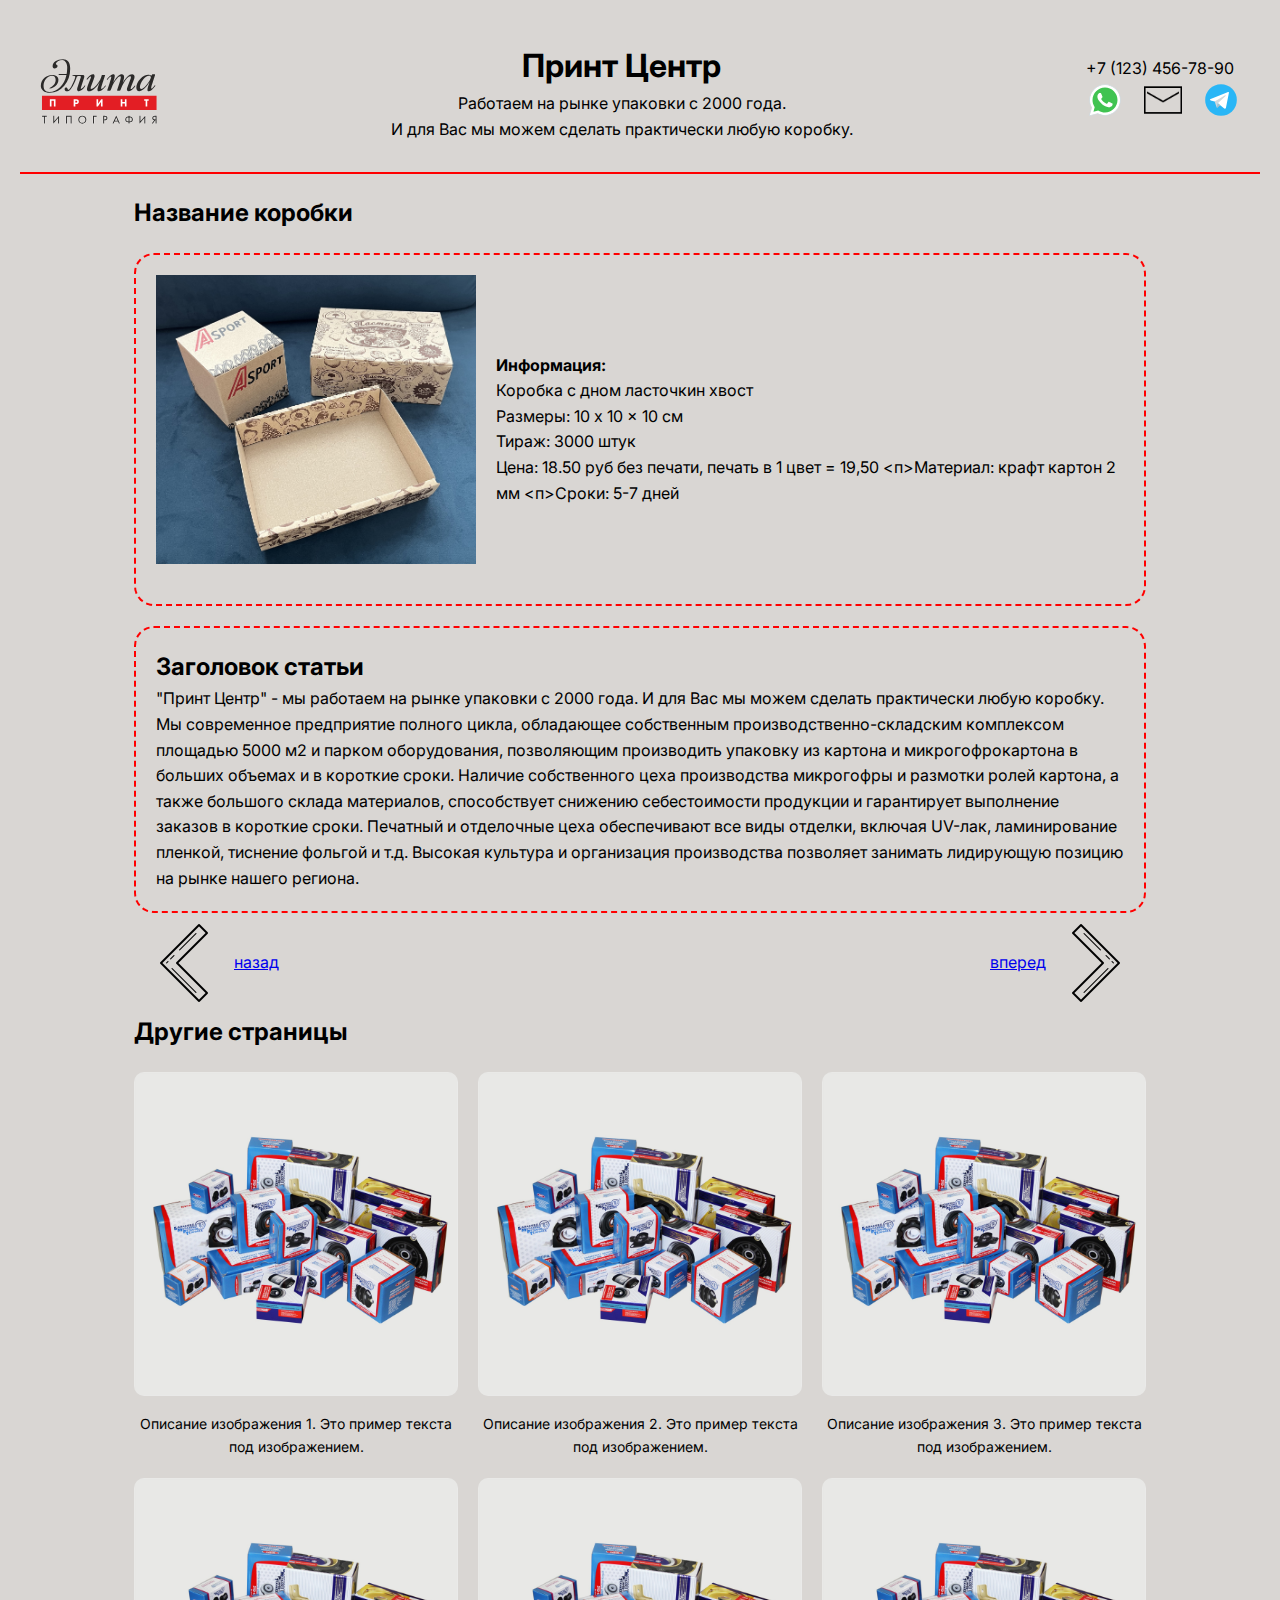
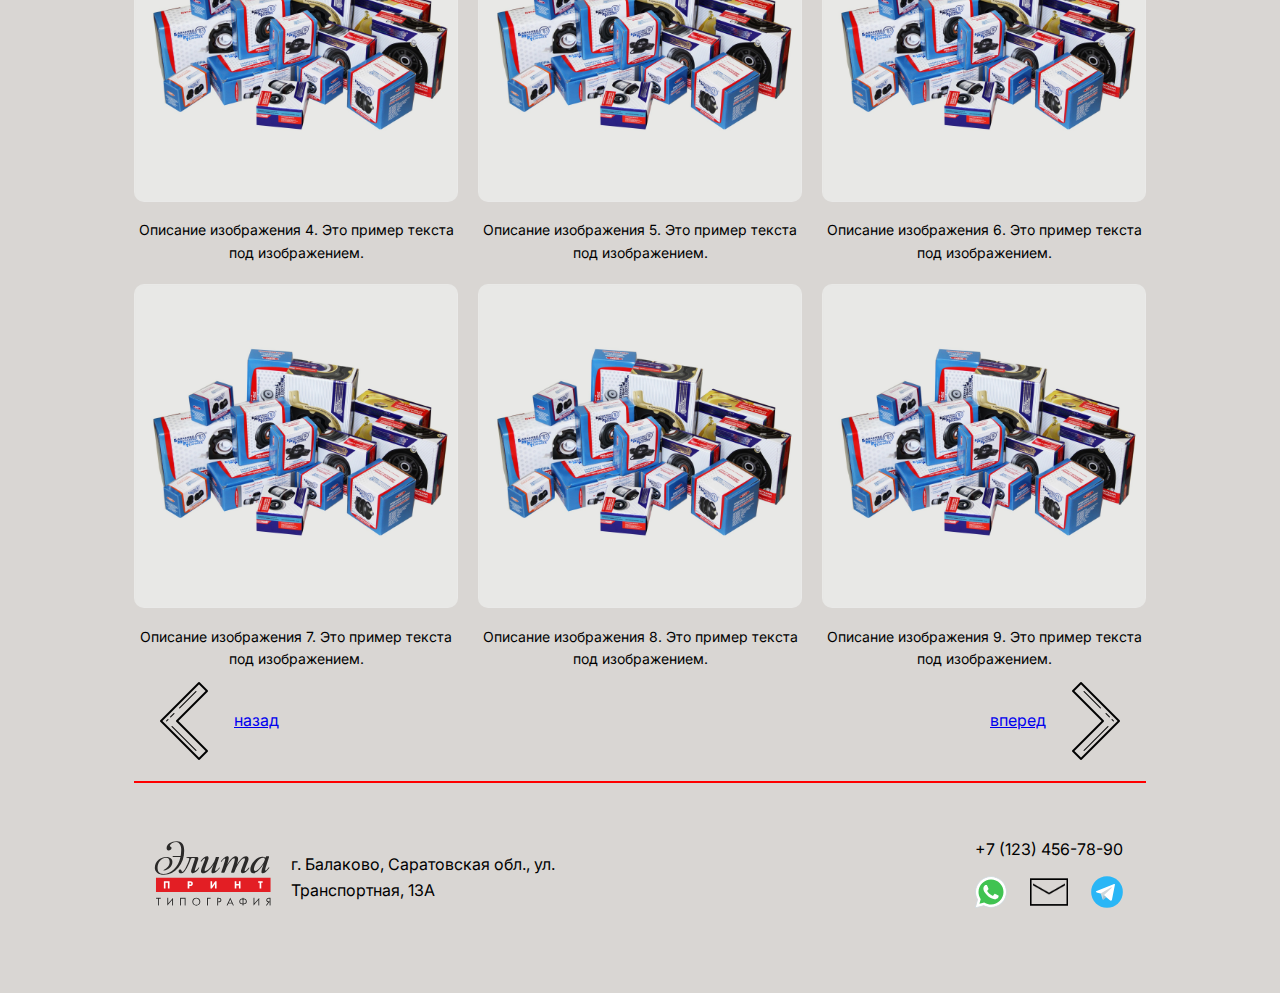
==== commit 83f641e7: "add photo" ====
--- a/index.html
+++ b/index.html
@@ -2,81 +2,122 @@
 <html lang="ru">
 
 <head>
-    <meta charset="UTF-8">
-    <meta name="viewport" content="width=device-width, initial-scale=1.0">
-    <title>Элита Принт Топография</title>
-    <link rel="stylesheet" href="style.css">
-    <link href="https://fonts.googleapis.com/css2?family=Inter:wght@400&display=swap" rel="stylesheet">
+	<meta charset="UTF-8">
+	<meta name="viewport" content="width=device-width, initial-scale=1.0">
+	<title>Элита Принт Топография</title>
+	<link rel="stylesheet" href="style.css">
+	<link href="https://fonts.googleapis.com/css2?family=Inter:wght@400&display=swap" rel="stylesheet">
 </head>
 
 <body>
-    <div id="header-placeholder"></div>
+	<div id="header-placeholder"></div>
 
-    <div class="container">
-        <h2 class="box-name">Название коробки</h2>
-        <div class="box-info">
-            <div class="box-content">
-                <img src="img/box.jpg" alt="Фото коробки">
-                <div class="box-text">
-                    <h4>Информация:</h4>
-                    <p>Коробка с дном ласточкин хвост</p>
-                    <p>Размеры: 10 x 10 x 10 см</p>
-                    <p>Тираж: 3000 штук</p>
-                    <p>Цена: 18.50 руб без печати, печать в 1 цвет = 19,50</п>
-                    <п>Материал: крафт картон 2 мм</п>
-                    <п>Сроки: 5-7 дней</п>
-                </div>
-            </div>
-        </div>
-        <div class="additional-info">
-            <h2>Заголовок статьи</h2>
-            <p>"Принт Центр" - мы работаем на рынке упаковки с 2000 года.
-                И для Вас мы можем сделать практически любую коробку.
-                Мы современное предприятие полного цикла, обладающее собственным производственно-складским комплексом площадью
-                5000 м2 и парком оборудования, позволяющим производить упаковку из картона и микрогофрокартона в больших объемах
-                и в короткие сроки.
-                Наличие собственного цеха производства микрогофры и размотки ролей картона, а также большого склада материалов,
-                способствует снижению себестоимости продукции и гарантирует выполнение заказов в короткие сроки.
-                Печатный и отделочные цеха обеспечивают все виды отделки, включая UV-лак, ламинирование пленкой, тиснение
-                фольгой и т.д.
-                Высокая культура и организация производства позволяет занимать лидирующую позицию на рынке нашего региона.</p>
-        </div>
-        <div class="links">
-            <h2>Другие страницы</h2>
-            <ul>
-                <li><a href="page1.html">Страница 1</a></li>
-                <li><a href="page2.html">Страница 2</a></li>
-                <li><a href="page3.html">Страница 3</a></li>
-                <li><a href="page4.html">Страница 4</a></li>
-                <li><a href="page5.html">Страница 5</a></li>
-                <li><a href="page6.html">Страница 6</a></li>
-                <li><a href="page7.html">Страница 7</a></li>
-                <li><a href="page8.html">Страница 8</a></li>
-                <li><a href="page9.html">Страница 9</a></li>
-                <li><a href="page10.html">Страница 10</a></li>
-            </ul>
-        </div>
-    </div>
+	<div class="container">
+		<h2 class="box-name">Название коробки</h2>
+		<div class="box-info">
+			<div class="box-content">
+				<img src="img/box.jpg" alt="Фото коробки">
+				<div class="box-text">
+					<h4>Информация:</h4>
+					<p>Коробка с дном ласточкин хвост</p>
+					<p>Размеры: 10 x 10 x 10 см</p>
+					<p>Тираж: 3000 штук</p>
+					<p>Цена: 18.50 руб без печати, печать в 1 цвет = 19,50</п>
+						<п>Материал: крафт картон 2 мм</п>
+						<п>Сроки: 5-7 дней</п>
+				</div>
+			</div>
+		</div>
+		<div class="additional-info">
+			<h2>Заголовок статьи</h2>
+			<p>"Принт Центр" - мы работаем на рынке упаковки с 2000 года.
+				И для Вас мы можем сделать практически любую коробку.
+				Мы современное предприятие полного цикла, обладающее собственным производственно-складским комплексом площадью
+				5000 м2 и парком оборудования, позволяющим производить упаковку из картона и микрогофрокартона в больших объемах
+				и в короткие сроки.
+				Наличие собственного цеха производства микрогофры и размотки ролей картона, а также большого склада материалов,
+				способствует снижению себестоимости продукции и гарантирует выполнение заказов в короткие сроки.
+				Печатный и отделочные цеха обеспечивают все виды отделки, включая UV-лак, ламинирование пленкой, тиснение
+				фольгой и т.д.
+				Высокая культура и организация производства позволяет занимать лидирующую позицию на рынке нашего региона.</p>
+		</div>
 
-    <div id="footer-placeholder"></div>
+		<div class="navigation-buttons">
+			<a href="page2.html" class="nav-button">
+				<img src="img/next.png" alt="next"> назад
+			</a>
+			<a href="page1.html" class="nav-button">вперед
+				<img src="img/prev.png" alt="prev">
+			</a>
+		</div>
+		<h2>Другие страницы</h2>
+		<div class="image-grid">
+			<div class="image-item">
+					<img src="img/box2.jpg" alt="Image 1">
+					<p>Описание изображения 1. Это пример текста под изображением.</p>
+			</div>
+			<div class="image-item">
+					<img src="img/box2.jpg" alt="Image 2">
+					<p>Описание изображения 2. Это пример текста под изображением.</p>
+			</div>
+			<div class="image-item">
+					<img src="img/box2.jpg" alt="Image 3">
+					<p>Описание изображения 3. Это пример текста под изображением.</p>
+			</div>
+			<div class="image-item">
+					<img src="img/box2.jpg" alt="Image 4">
+					<p>Описание изображения 4. Это пример текста под изображением.</p>
+			</div>
+			<div class="image-item">
+					<img src="img/box2.jpg" alt="Image 5">
+					<p>Описание изображения 5. Это пример текста под изображением.</p>
+			</div>
+			<div class="image-item">
+					<img src="img/box2.jpg" alt="Image 6">
+					<p>Описание изображения 6. Это пример текста под изображением.</p>
+			</div>
+			<div class="image-item">
+					<img src="img/box2.jpg" alt="Image 7">
+					<p>Описание изображения 7. Это пример текста под изображением.</p>
+			</div>
+			<div class="image-item">
+					<img src="img/box2.jpg" alt="Image 8">
+					<p>Описание изображения 8. Это пример текста под изображением.</p>
+			</div>
+			<div class="image-item">
+					<img src="img/box2.jpg" alt="Image 9">
+					<p>Описание изображения 9. Это пример текста под изображением.</p>
+			</div>
+	</div>
 
-    <script>
-        // Загрузка хедера
-        document.addEventListener("DOMContentLoaded", function() {
-            fetch('header.html')
-                .then(response => response.text())
-                .then(data => {
-                    document.getElementById('header-placeholder').innerHTML = data;
-                });
+	<div class="navigation-buttons">
+		<a href="page2.html" class="nav-button">
+			<img src="img/next.png" alt="next"> назад
+		</a>
+		<a href="page1.html" class="nav-button">вперед
+			<img src="img/prev.png" alt="prev">
+		</a>
+	</div>
 
-            // Загрузка футера
-            fetch('footer.html')
-                .then(response => response.text())
-                .then(data => {
-                    document.getElementById('footer-placeholder').innerHTML = data;
-                });
-        });
-    </script>
+		<div id="footer-placeholder"></div>
+
+		<script>
+			// Загрузка хедера
+			document.addEventListener("DOMContentLoaded", function () {
+				fetch('header.html')
+					.then(response => response.text())
+					.then(data => {
+						document.getElementById('header-placeholder').innerHTML = data;
+					});
+
+				// Загрузка футера
+				fetch('footer.html')
+					.then(response => response.text())
+					.then(data => {
+						document.getElementById('footer-placeholder').innerHTML = data;
+					});
+			});
+		</script>
 </body>
 
 </html>--- a/style.css
+++ b/style.css
@@ -20,13 +20,18 @@
 	padding: 20px;
 }
 
+.container {
+	max-width: 1012px;
+	margin: 0 auto;
+}
+
 .footer {
 	display: flex;
-	flex-direction: row;
+	flex-direction: column;
 	align-items: center;
 	text-align: center;
 	padding: 20px;
-	justify-content: space-between;
+	gap: 20px;
 }
 
 .footer-logo {
@@ -101,8 +106,18 @@
 	margin-top: 20px;
 }
 
+.nav-button{
+	align-items: center;
+	display: flex;
+}
+
 .links {
 	margin-top: 20px;
+}
+
+.navigation-buttons{
+	display: flex;
+	justify-content: space-between;
 }
 
 .links ul {
@@ -229,7 +244,28 @@
 .control-right::before {
 	transform: translate(-50%, -50%) rotate(-45deg);
 }
-
+/* Стили для сетки изображений */
+.image-grid {
+	display: grid;
+	grid-template-columns: repeat(3, 1fr);
+	gap: 20px;
+	margin-top: 20px;
+}
+
+.image-item {
+	text-align: center;
+}
+
+.image-item img {
+	max-width: 100%;
+	height: auto;
+	border-radius: 10px;
+}
+
+.image-item p {
+	margin-top: 10px;
+	font-size: 14px;
+}
 /* Адаптивная верстка */
 @media (min-width: 768px) {
 	.header {
@@ -255,4 +291,28 @@
 	.box-text {
 			margin-left: 20px;
 	}
-}
+
+	.footer {
+			flex-direction: row;
+			justify-content: space-between;
+			text-align: left;
+	}
+
+	.footer-logo,
+	.footer-address,
+	.footer-contact {
+			margin-bottom: 0;
+	}
+}
+
+@media (max-width: 767px) {
+	.image-grid {
+			grid-template-columns: repeat(2, 1fr);
+	}
+}
+
+@media (max-width: 480px) {
+	.image-grid {
+			grid-template-columns: 1fr;
+	}
+}
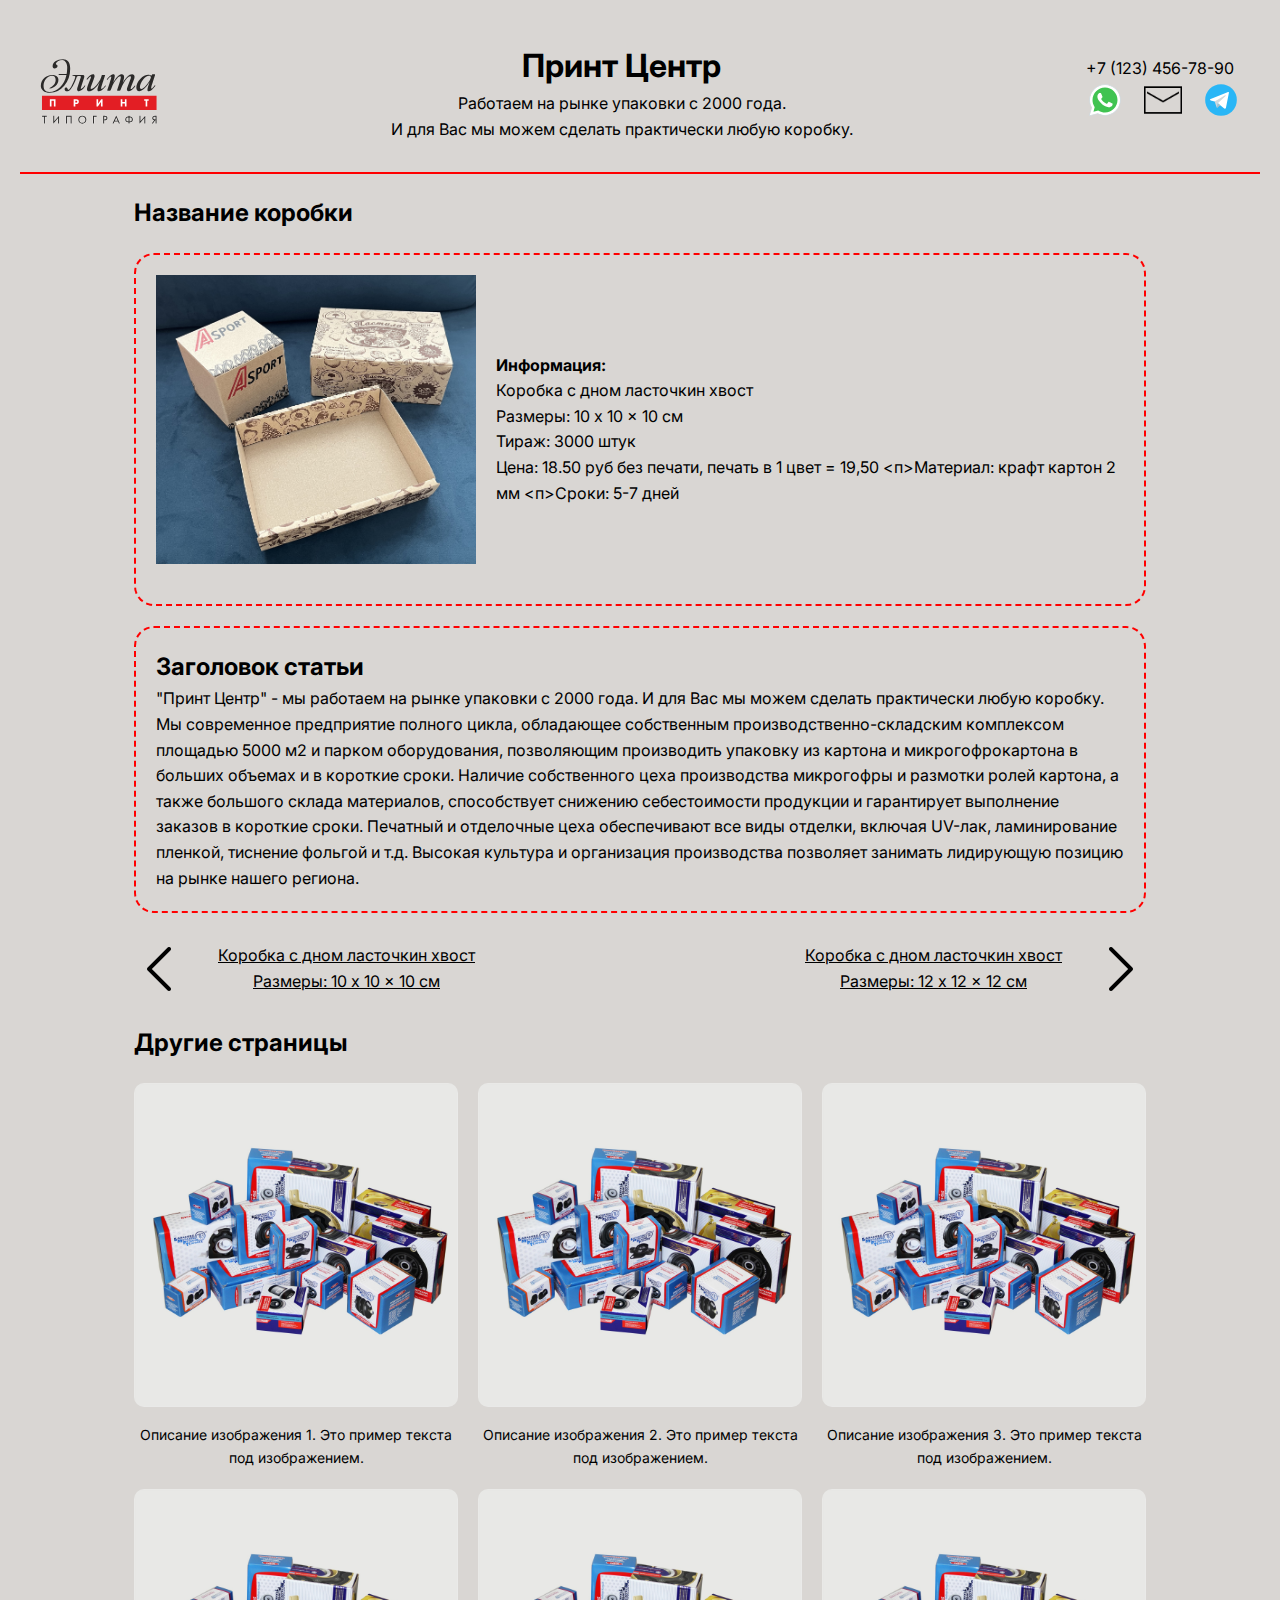
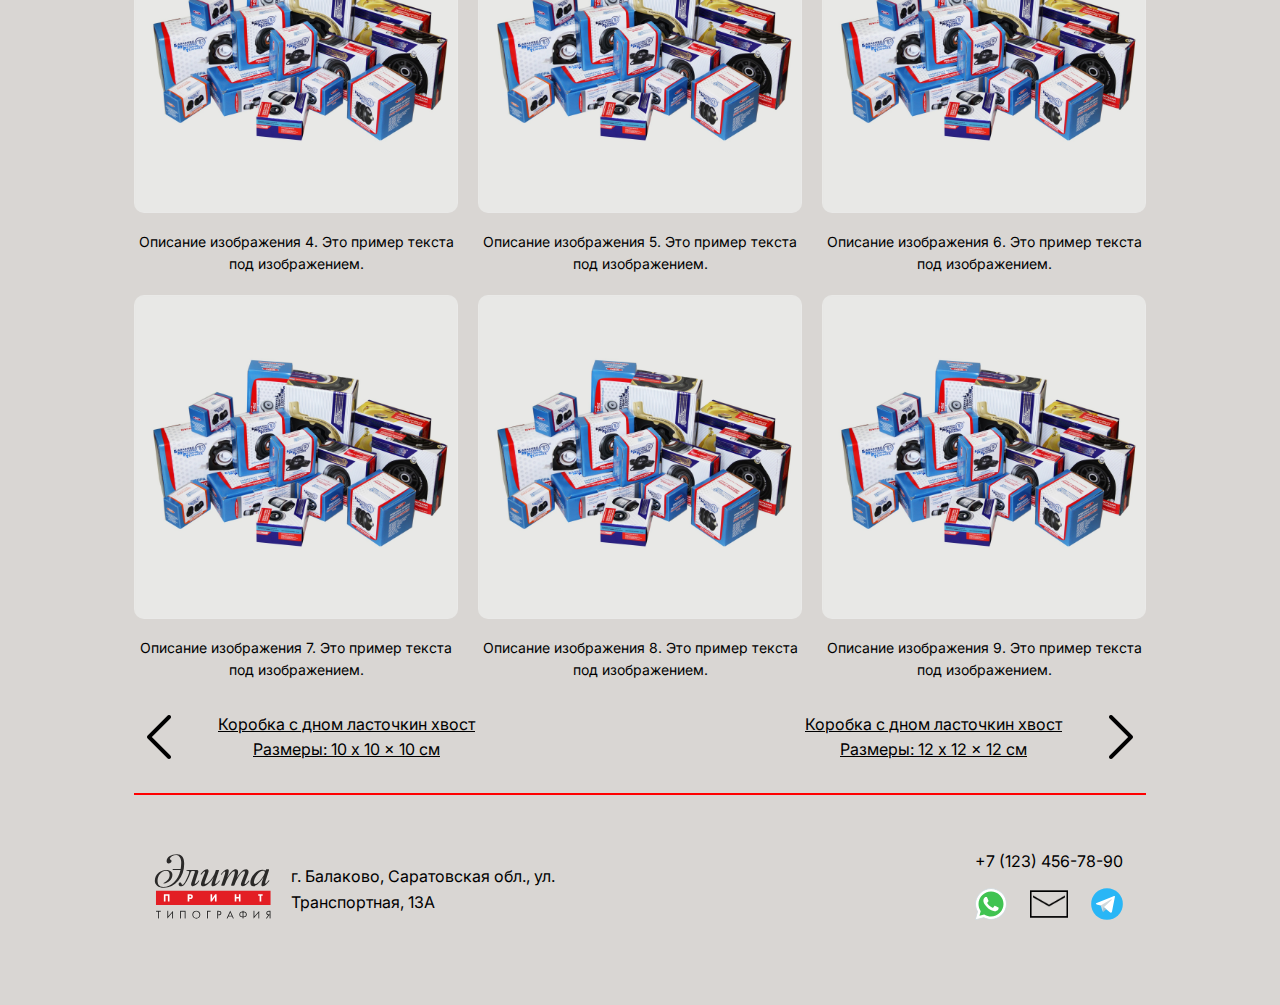
==== commit 8380fd9c: "add arr" ====
--- a/index.html
+++ b/index.html
@@ -44,10 +44,12 @@
 
 		<div class="navigation-buttons">
 			<a href="page2.html" class="nav-button">
-				<img src="img/next.png" alt="next"> назад
+				<img src="img/arr2.png" alt="next"> Коробка с дном ласточкин хвост
+				Размеры: 10 x 10 x 10 см
 			</a>
-			<a href="page1.html" class="nav-button">вперед
-				<img src="img/prev.png" alt="prev">
+			<a href="page1.html" class="nav-button">Коробка с дном ласточкин хвост
+				Размеры: 12 x 12 x 12 см
+				<img src="img/arr1.png" alt="prev">
 			</a>
 		</div>
 		<h2>Другие страницы</h2>
@@ -92,10 +94,12 @@
 
 	<div class="navigation-buttons">
 		<a href="page2.html" class="nav-button">
-			<img src="img/next.png" alt="next"> назад
+			<img src="img/arr2.png" alt="next"> Коробка с дном ласточкин хвост
+			Размеры: 10 x 10 x 10 см
 		</a>
-		<a href="page1.html" class="nav-button">вперед
-			<img src="img/prev.png" alt="prev">
+		<a href="page1.html" class="nav-button">Коробка с дном ласточкин хвост
+			Размеры: 12 x 12 x 12 см
+			<img src="img/arr1.png" alt="prev">
 		</a>
 	</div>
 
--- a/style.css
+++ b/style.css
@@ -109,6 +109,9 @@
 .nav-button{
 	align-items: center;
 	display: flex;
+	max-width: 375px;
+	text-align: center;
+	color: #000;
 }
 
 .links {
@@ -118,6 +121,8 @@
 .navigation-buttons{
 	display: flex;
 	justify-content: space-between;
+	margin-top: 30px;
+	margin-bottom: 30px;
 }
 
 .links ul {
